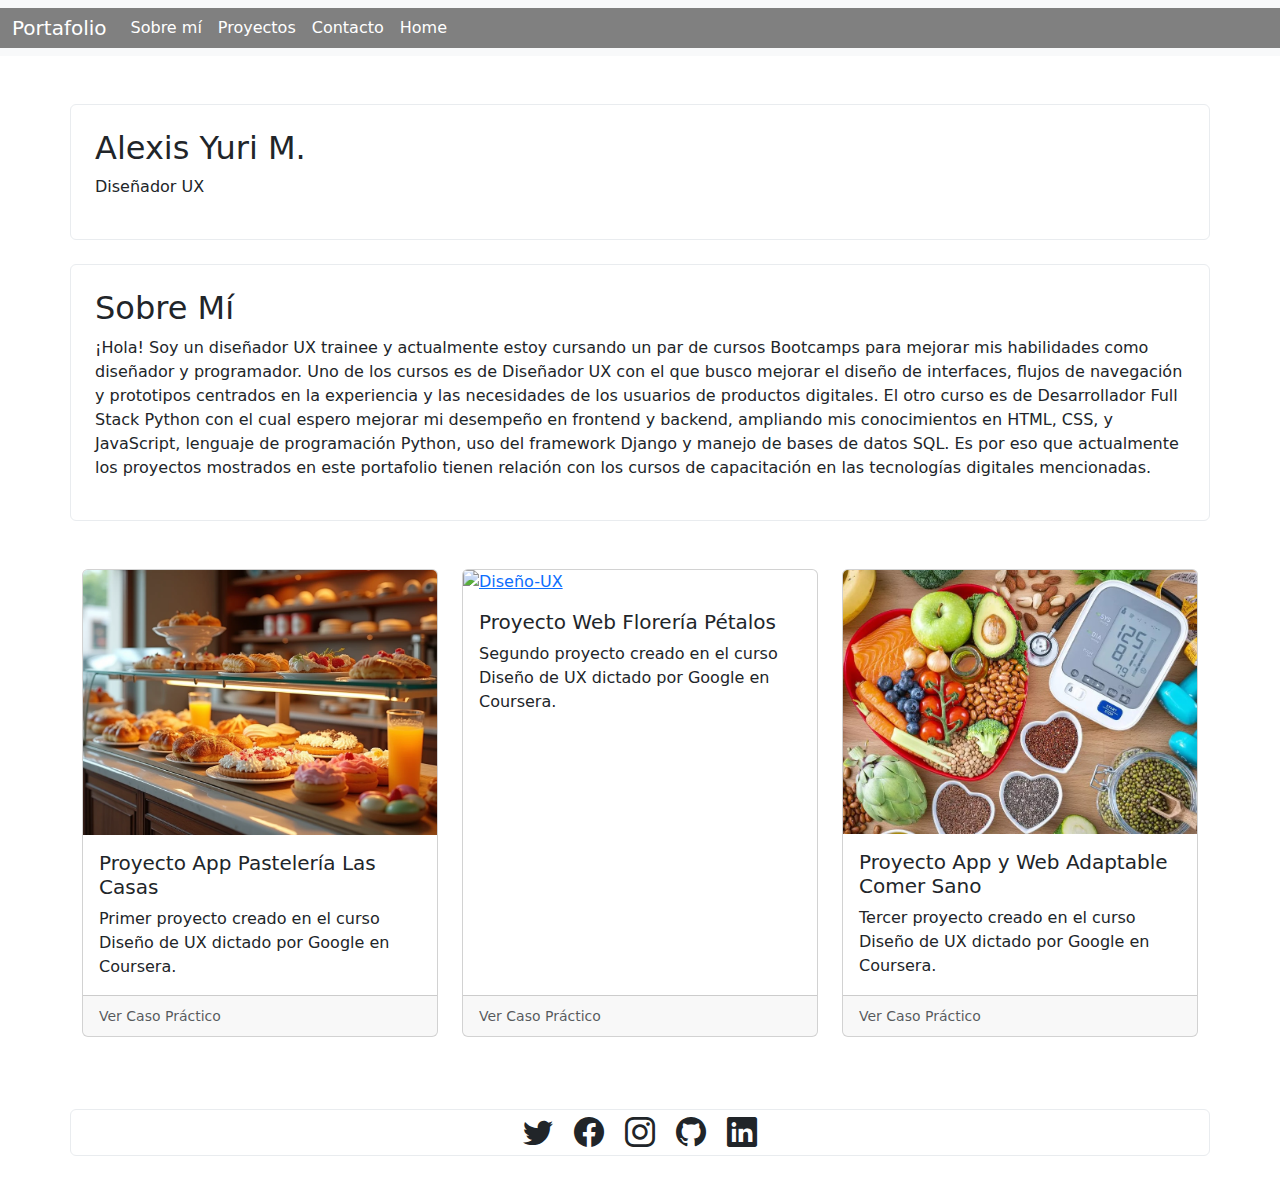
==== index.html @ e42fb588 "Update index.html" ====
<!DOCTYPE html>
<html lang="en">

<head>
    <meta charset="UTF-8">
    <meta name="viewport" content="width=device-width, initial-scale=1.0">
    <title>Portafolio Alexis Yuri</title>

      <!-- Favicons -->
  <link href="assets/img/iconop.png" rel="icon">

    <!-- bootstrap css -->
    <link href="https://cdn.jsdelivr.net/npm/bootstrap@5.3.3/dist/css/bootstrap.min.css" rel="stylesheet"
        integrity="sha384-QWTKZyjpPEjISv5WaRU9OFeRpok6YctnYmDr5pNlyT2bRjXh0JMhjY6hW+ALEwIH" crossorigin="anonymous">
    <!-- bootstrap icons  -->
    <!-- <link href="assets/vendor/bootstrap-icons/bootstrap-icons.css" rel="stylesheet"> -->

    <!-- por cdn  -->
    <link rel="stylesheet" href="https://cdn.jsdelivr.net/npm/bootstrap-icons@1.11.3/font/bootstrap-icons.min.css">

    <!-- style -->
    <link rel="stylesheet" href="./assets/css/style.css">
</head>

<body>
    <!-- navbar  -->
    <nav class="navbar navbar-expand-lg bg-body-tertiary sticky-top">
        <div class="container-fluid">
          <a class="navbar-brand" href="#">Portafolio</a>
          <button class="navbar-toggler" type="button" data-bs-toggle="collapse" data-bs-target="#navbarNav" aria-controls="navbarNav" aria-expanded="false" aria-label="Toggle navigation">
            <span class="navbar-toggler-icon"></span>
          </button>
          <div class="collapse navbar-collapse" id="navbarNav">
            <ul class="navbar-nav">
              <li class="nav-item">
                <a class="nav-link" href="#about">Sobre mí</a>
              </li>
              <li class="nav-item">
                <a class="nav-link" href="#proyectos">Proyectos</a>
              </li>
              <li class="nav-item">
                <a class="nav-link" href="./formulario.html">Contacto</a>
              </li>
              <li class="nav-item">
                <a class="nav-link" href="./index.html">Home</a>
              </li>

            </ul>
          </div>
        </div>
    </nav>

    <!-- nombre -->
    <section class="container p-4 mt-5 border border-light-subtle rounded">
        <h2 class="text-right">Alexis Yuri M.</h2>
        <p>Diseñador UX</p>
    </section>

    <!-- breve descripción -->
    <section id="about" class="container p-4 mt-4 border border-light-subtle rounded">
        <div>
            <h2 class="text-right">Sobre Mí</h2>
            <p>
                ¡Hola! Soy un diseñador UX trainee y actualmente estoy cursando un par de cursos Bootcamps para mejorar mis habilidades como diseñador y programador.
                Uno de los cursos es de Diseñador UX con el que busco mejorar el diseño de interfaces, flujos de navegación y prototipos centrados en la experiencia y las necesidades de los
                usuarios de productos digitales. El otro curso es de Desarrollador Full Stack Python con el cual espero mejorar mi desempeño en frontend y backend, ampliando
                mis conocimientos en HTML, CSS, y JavaScript, lenguaje de programación Python, uso del framework Django y manejo de bases de datos SQL. Es por eso que actualmente
                los proyectos mostrados en este portafolio tienen relación con los cursos de capacitación en las tecnologías digitales mencionadas.
            </p>
        </div>
    </section>

    <!-- proyectos  -->
     <section id="proyectos" class="container mt-5">
        <div class="row row-cols-1 row-cols-md-3 g-4">
            <div class="col">
              <div class="card h-100">
                <a href="http://" target="_blank" rel="noopener noreferrer">
                  <div id="caja1"> <img src="./assets/img/las_casas.png" id="img1" width="20%" class="card-img-top" alt="Full-Stack"></div>
                </a>                
                <div class="card-body">
                  <h5 class="card-title">Proyecto App Pastelería Las Casas</h5>
                  <p class="card-text">Primer proyecto creado en el curso Diseño de UX dictado por Google en Coursera.</p>
                </div>
                <div class="card-footer">
                    <a href="./Caso_practico.pdf" target="_blank" rel="noopener noreferrer" class="text-decoration-none">
                      <small class="text-body-secondary">Ver Caso Práctico</small>
                    </a>
                  </div>
              </div>
            </div>

            <div class="col">
                <div class="card h-100">
                  <a href="http://" target="https://www.figma.com/proto/08gvZ47YpT6gKqRDrtqPFw/Maquetas-Las-Casas-2?node-id=5-2&p=f&t=5uE6luoZC9zDXXhc-1&scaling=scale-down&content-scaling=fixed&page-id=0%3A1&starting-point-node-id=5%3A2&show-proto-sidebar=1" rel="noopener noreferrer">
                      <div id="caja2"> <img src="./assets/img/floreria_petalos2.jpg" id="img2" width="20%" class="card-img-top" alt="Diseño-UX"></div>
                  
                  </a>
                  <div class="card-body">
                    <h5 class="card-title">Proyecto Web Florería Pétalos</h5>
                    <p class="card-text">Segundo proyecto creado en el curso Diseño de UX dictado por Google en Coursera.</p>
                  </div>
                  <div class="card-footer">
                      <a href="./Caso_practico2.pdf" target="_blank" rel="noopener noreferrer" class="text-decoration-none">
                        <small class="text-body-secondary">Ver Caso Práctico</small>
                      </a>
                    </div>
                </div>
              </div>

            <div class="col">
              <div class="card h-100">
                <a href="https://www.figma.com/proto/LVxZ6KF8cldAnhGPmj2Fuq/Prototipo-alta-Comer-Sano?node-id=12082-3&p=f&t=KcinrbiDm8UJ1JDd-1&scaling=scale-down&content-scaling=fixed&page-id=0%3A1&starting-point-node-id=12082%3A3">
                  <div id="caja3"> <img src="./assets/img/comer_sano.jpg" id="img3" width="20%" class="card-img-top" alt="Web-Aerovia"></div>
                  

                </a>
                <div class="card-body">
                  <h5 class="card-title">Proyecto App y Web Adaptable Comer Sano</h5>
                  <p class="card-text">Tercer proyecto creado en el curso Diseño de UX dictado por Google en Coursera.</p>
                </div>
                <div class="card-footer">
                  <a href="./Caso_practico3.pdf" target="_blank" rel="noopener noreferrer" class="text-decoration-none">
                    <small class="text-body-secondary">Ver Caso Práctico</small>
                  </a>
                </div>
              </div>
            </div>
          </div>
    </section>
   
    
     <br>
    <!-- footer -->
    <section id="contacto" class="container mt-5 mb-5 text-center border border-light-subtle rounded">
        <div class="col-sm-12 social">
            <a href="https://x.com/" target="_blank"><span class="bi bi-twitter text-dark icons mx-2"></span></a>
            <a href="https://www.facebook.com/" target="_blank"><span class="bi bi-facebook text-dark icons mx-2"></span></a>
            <a href="https://www.instagram.com/" target="_blank"><span class="bi bi-instagram text-dark icons mx-2"></span></a>
            <a href="https://github.com/" target="_blank"><span class="bi bi-github text-dark icons mx-2"></span></a>
            <a href="https://www.linkedin.com/" target="_blank"><span class="bi bi-linkedin text-dark icons mx-2"></span></a>
          </div>
    </section> 


    <script>
      // obteniendo los elementos
      let caja1 = document.getElementById('caja1');
      let caja2 = document.getElementById('caja2');
      let caja3 = document.getElementById('caja3');
      let img1   = document.getElementById('img1');
      let img2   = document.getElementById('img2');
      let img3   = document.getElementById('img3');

      caja1.addEventListener('mouseover', () => {
          img1.style.width = "110%";
      });

      caja1.addEventListener('mouseout', () => {
          img1.style.width = "100%";
      });

      caja2.addEventListener('mouseover', () => {
          img2.style.width = "110%";
      });

      caja2.addEventListener('mouseout', () => {
          img2.style.width = "100%";
      });

      caja3.addEventListener('mouseover', () => {
          img3.style.width = "110%";
      });

      caja3.addEventListener('mouseout', () => {
          img3.style.width = "100%";
      });

  </script>
    <!-- bootstrap js -->
    <script src="https://cdn.jsdelivr.net/npm/bootstrap@5.3.3/dist/js/bootstrap.bundle.min.js"
        integrity="sha384-YvpcrYf0tY3lHB60NNkmXc5s9fDVZLESaAA55NDzOxhy9GkcIdslK1eN7N6jIeHz"
        crossorigin="anonymous"></script>
</body>

</html>
---- assets/css/style.css ----
.icons {
    font-size: 30px;
}

.container-fluid {
    background-color: grey;
}

.navbar-brand {
    color: white;
}

.nav-link {
    color: white;
}
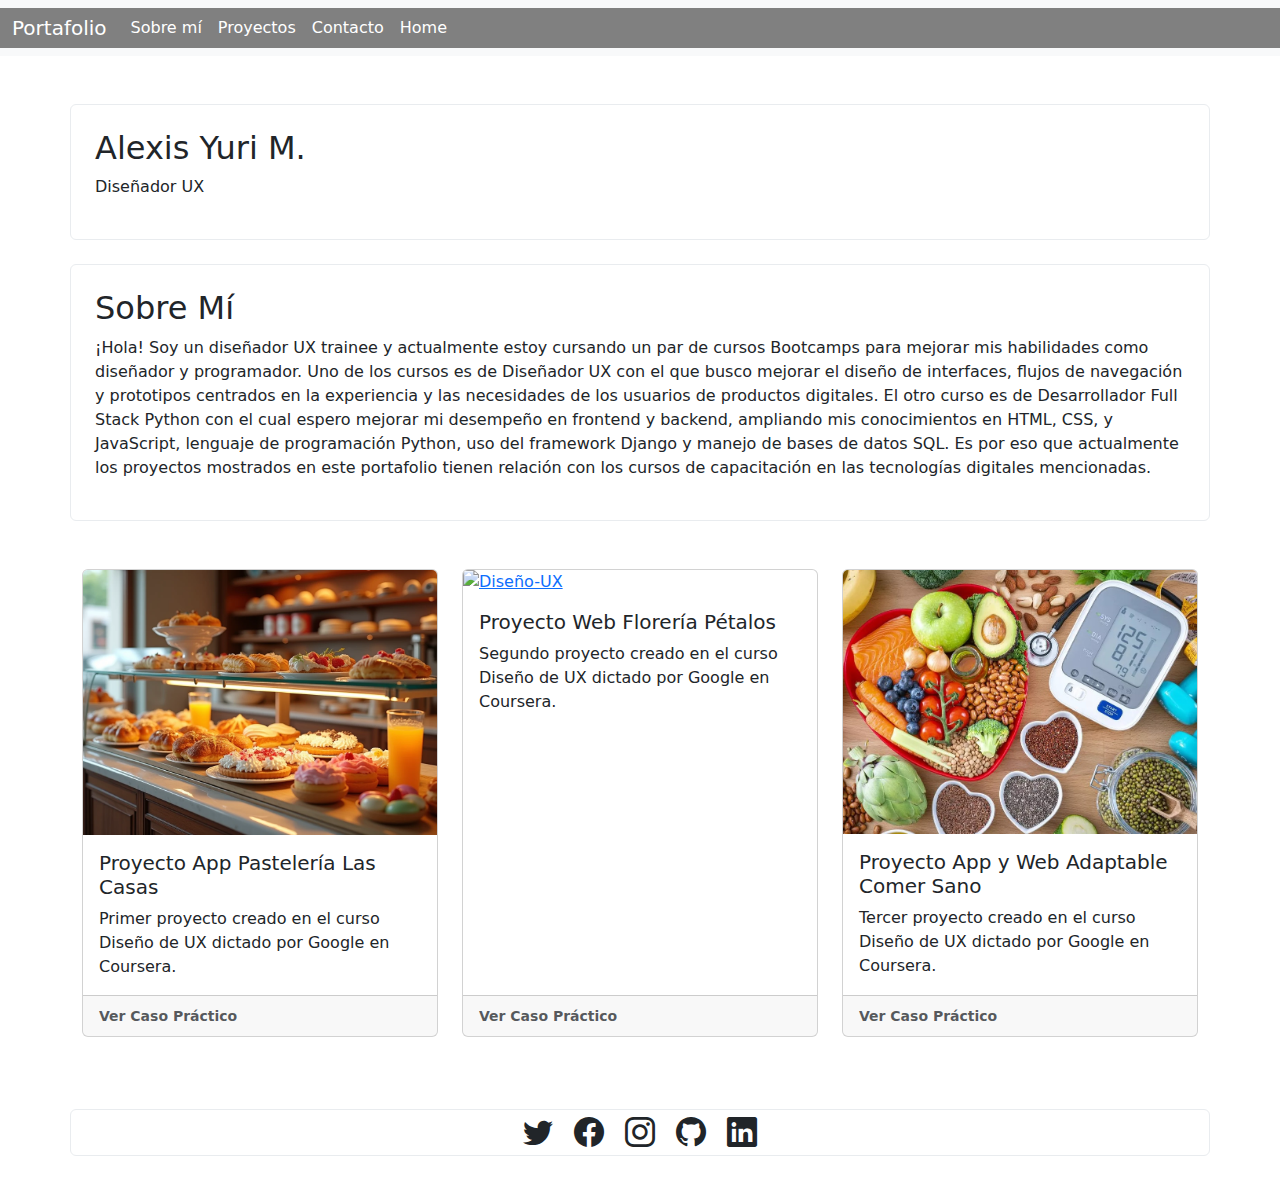
==== commit 7b1e76f5: "Update index.html" ====
--- a/index.html
+++ b/index.html
@@ -75,7 +75,7 @@
         <div class="row row-cols-1 row-cols-md-3 g-4">
             <div class="col">
               <div class="card h-100">
-                <a href="http://" target="_blank" rel="noopener noreferrer">
+                <a href="https://www.figma.com/proto/08gvZ47YpT6gKqRDrtqPFw/Maquetas-Las-Casas-2?node-id=5-2&p=f&t=5uE6luoZC9zDXXhc-1&scaling=scale-down&content-scaling=fixed&page-id=0%3A1&starting-point-node-id=5%3A2&show-proto-sidebar=1" target="_blank">
                   <div id="caja1"> <img src="./assets/img/las_casas.png" id="img1" width="20%" class="card-img-top" alt="Full-Stack"></div>
                 </a>                
                 <div class="card-body">
@@ -84,7 +84,7 @@
                 </div>
                 <div class="card-footer">
                     <a href="./Caso_practico.pdf" target="_blank" rel="noopener noreferrer" class="text-decoration-none">
-                      <small class="text-body-secondary">Ver Caso Práctico</small>
+                      <small class="text-body-secondary"><B>Ver Caso Práctico</B></small>
                     </a>
                   </div>
               </div>
@@ -92,7 +92,7 @@
 
             <div class="col">
                 <div class="card h-100">
-                  <a href="http://" target="https://www.figma.com/proto/08gvZ47YpT6gKqRDrtqPFw/Maquetas-Las-Casas-2?node-id=5-2&p=f&t=5uE6luoZC9zDXXhc-1&scaling=scale-down&content-scaling=fixed&page-id=0%3A1&starting-point-node-id=5%3A2&show-proto-sidebar=1" rel="noopener noreferrer">
+                  <a href="https://www.figma.com/proto/6umBWGGNoZ0QAhyHrNyWBi/Maqueta-Desktop-Petalos?node-id=3-2&p=f&t=yPSOpEUPv39Kfh6w-1&scaling=scale-down&content-scaling=fixed&page-id=0%3A1&starting-point-node-id=3%3A2" target="_blank">
                       <div id="caja2"> <img src="./assets/img/floreria_petalos2.jpg" id="img2" width="20%" class="card-img-top" alt="Diseño-UX"></div>
                   
                   </a>
@@ -102,7 +102,7 @@
                   </div>
                   <div class="card-footer">
                       <a href="./Caso_practico2.pdf" target="_blank" rel="noopener noreferrer" class="text-decoration-none">
-                        <small class="text-body-secondary">Ver Caso Práctico</small>
+                        <small class="text-body-secondary"><B>Ver Caso Práctico</B></small>
                       </a>
                     </div>
                 </div>
@@ -110,7 +110,7 @@
 
             <div class="col">
               <div class="card h-100">
-                <a href="https://www.figma.com/proto/LVxZ6KF8cldAnhGPmj2Fuq/Prototipo-alta-Comer-Sano?node-id=12082-3&p=f&t=KcinrbiDm8UJ1JDd-1&scaling=scale-down&content-scaling=fixed&page-id=0%3A1&starting-point-node-id=12082%3A3">
+                <a href="https://www.figma.com/proto/LVxZ6KF8cldAnhGPmj2Fuq/Prototipo-alta-Comer-Sano?node-id=12082-3&p=f&t=KcinrbiDm8UJ1JDd-1&scaling=scale-down&content-scaling=fixed&page-id=0%3A1&starting-point-node-id=12082%3A3" target="_blank"> 
                   <div id="caja3"> <img src="./assets/img/comer_sano.jpg" id="img3" width="20%" class="card-img-top" alt="Web-Aerovia"></div>
                   
 
@@ -121,7 +121,7 @@
                 </div>
                 <div class="card-footer">
                   <a href="./Caso_practico3.pdf" target="_blank" rel="noopener noreferrer" class="text-decoration-none">
-                    <small class="text-body-secondary">Ver Caso Práctico</small>
+                    <small class="text-body-secondary"><B>Ver Caso Práctico</B></small>
                   </a>
                 </div>
               </div>
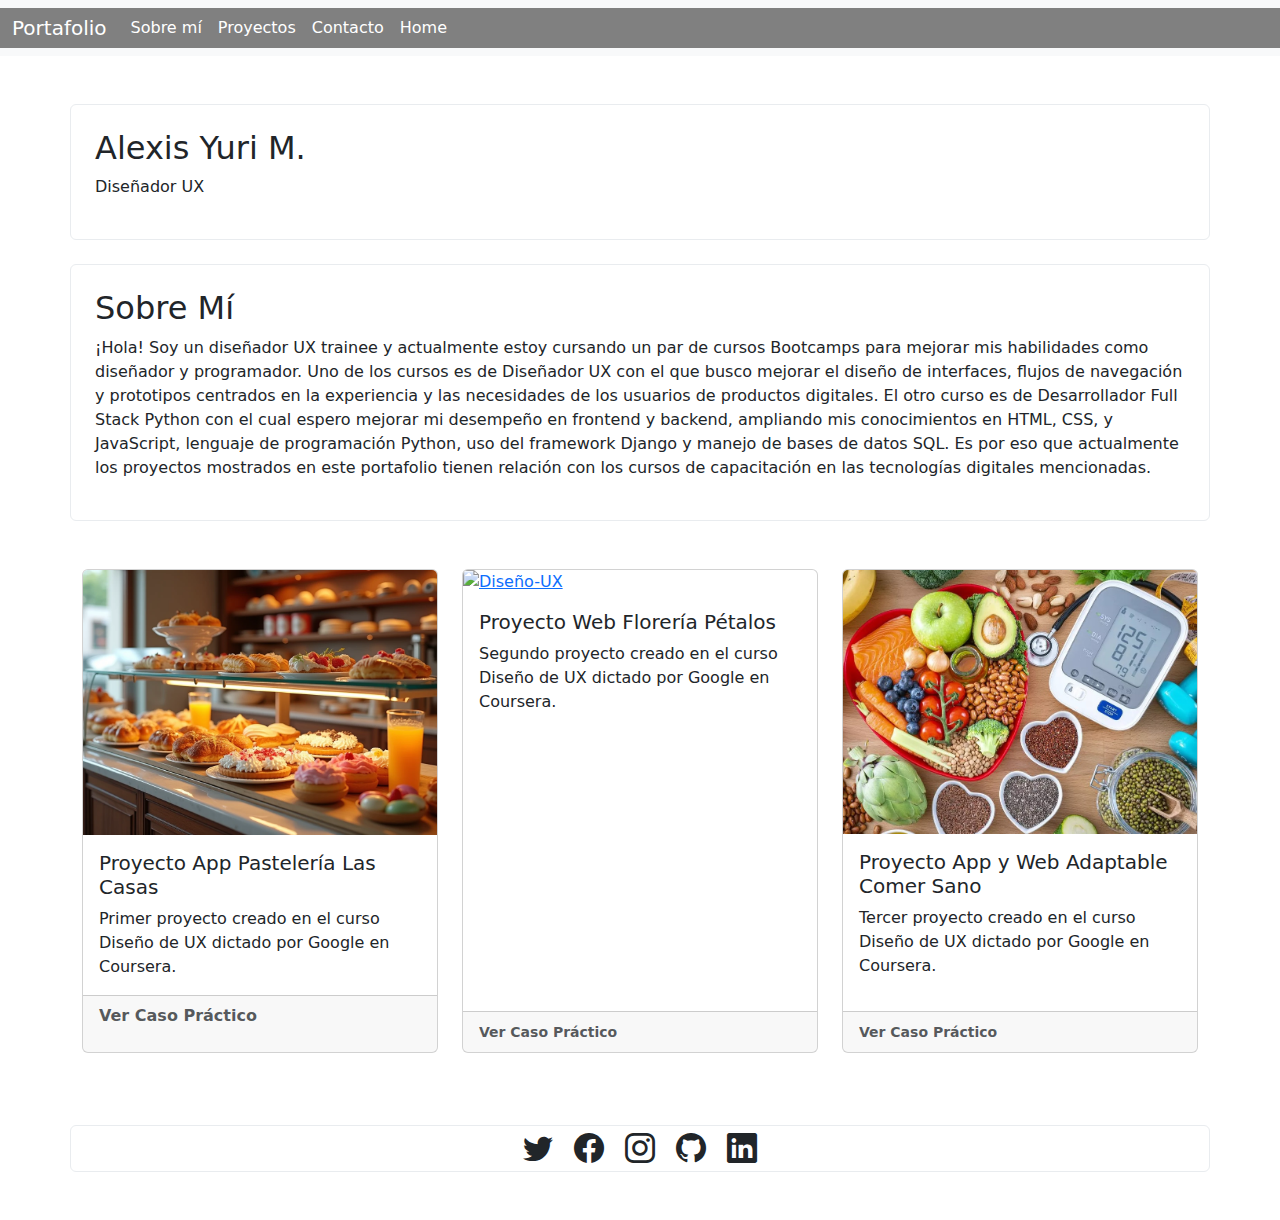
==== commit 3818ea9c: "Update index.html" ====
--- a/index.html
+++ b/index.html
@@ -84,7 +84,7 @@
                 </div>
                 <div class="card-footer">
                     <a href="./Caso_practico.pdf" target="_blank" rel="noopener noreferrer" class="text-decoration-none">
-                      <small class="text-body-secondary"><B>Ver Caso Práctico</B></small>
+                      <p class="text-body-secondary"><B>Ver Caso Práctico</B></p>
                     </a>
                   </div>
               </div>
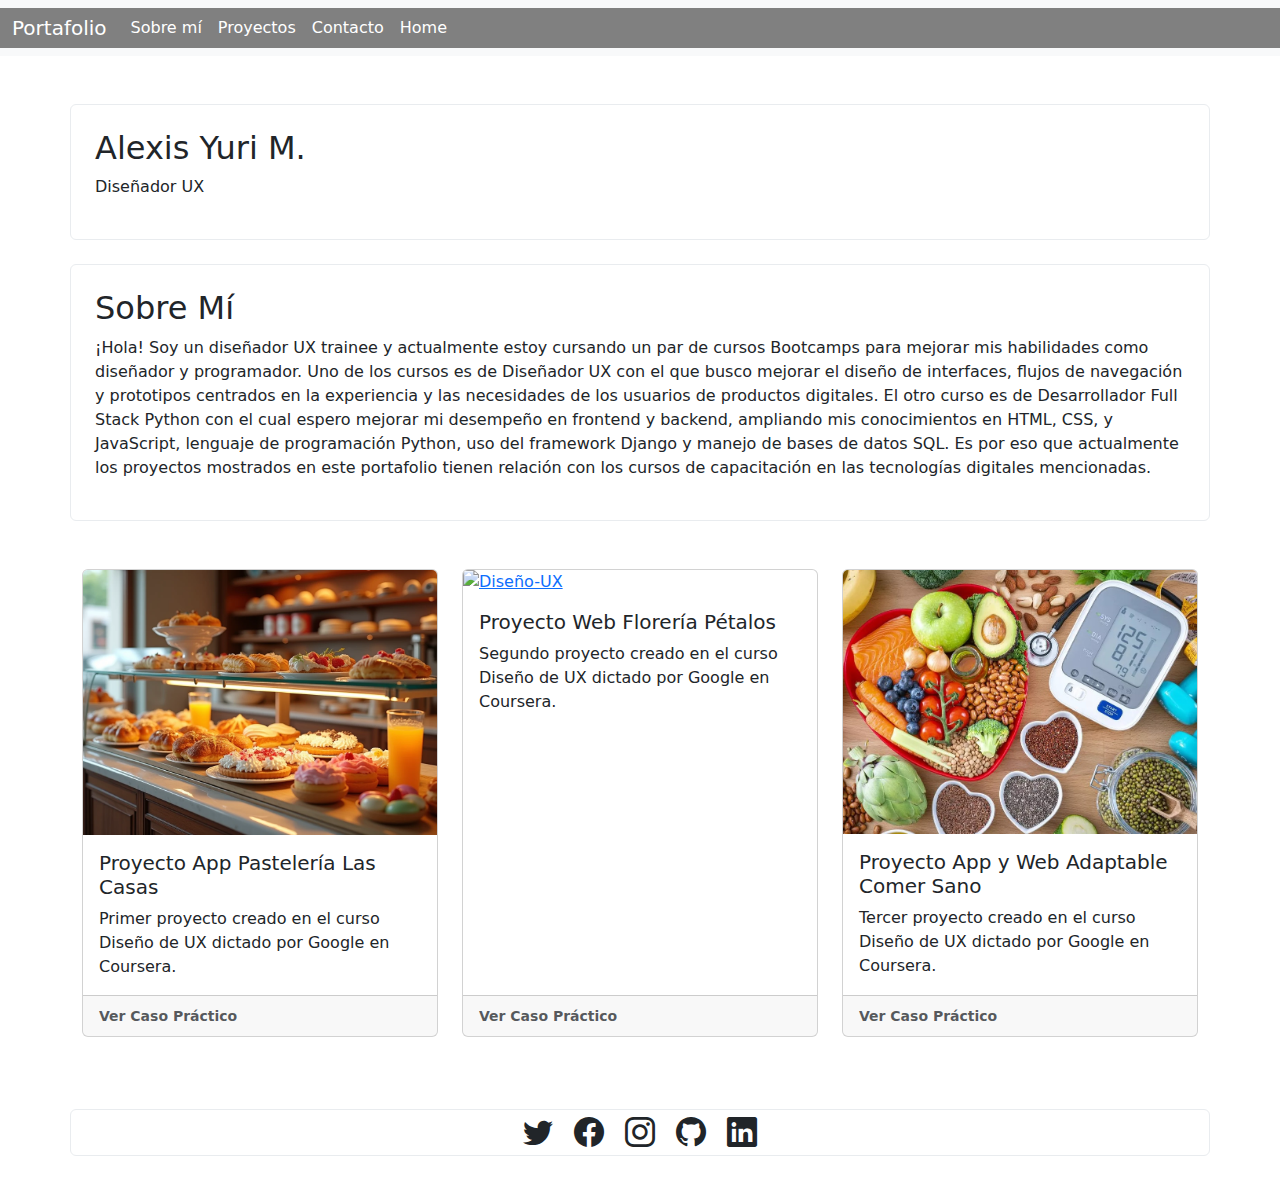
==== commit 72a856a0: "Update index.html" ====
--- a/index.html
+++ b/index.html
@@ -84,7 +84,7 @@
                 </div>
                 <div class="card-footer">
                     <a href="./Caso_practico.pdf" target="_blank" rel="noopener noreferrer" class="text-decoration-none">
-                      <p class="text-body-secondary"><B>Ver Caso Práctico</B></p>
+                      <small class="text-body-secondary"><B>Ver Caso Práctico</B></small>
                     </a>
                   </div>
               </div>
